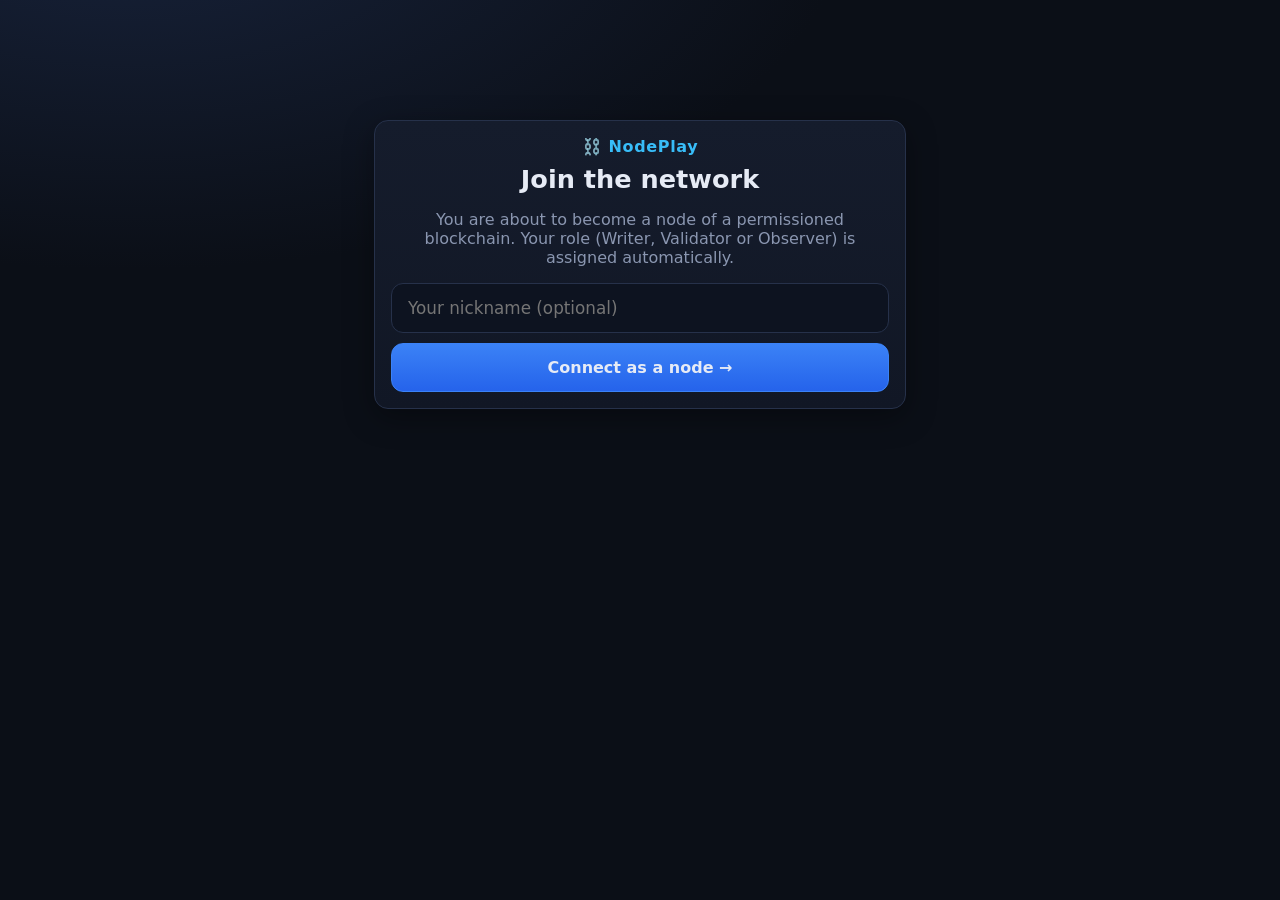
==== static/index.html @ 9b174d75 "Initial release of NodePlay: permissioned consensus classroom lab Interactive 5-minute activity wher" ====
<!doctype html>
<html lang="en">
<head>
  <meta charset="utf-8">
  <meta name="viewport" content="width=device-width, initial-scale=1, viewport-fit=cover">
  <meta name="theme-color" content="#0b0f17">
  <title>NodePlay · Node</title>
  <link rel="stylesheet" href="/static/css/style.css">
  <link rel="stylesheet" href="/static/css/client.css">
</head>
<body>
  <!-- ============================================================ JOIN -->
  <main id="join-screen" class="client">
    <section class="panel join">
      <div class="brand">⛓️ NodePlay</div>
      <h1>Join the network</h1>
      <p class="muted">
        You are about to become a node of a permissioned blockchain.
        Your role (Writer, Validator or Observer) is assigned automatically.
      </p>
      <form id="join-form" autocomplete="off">
        <input id="join-name" class="input" maxlength="20" placeholder="Your nickname (optional)">
        <button class="btn btn-primary" type="submit">Connect as a node →</button>
      </form>
    </section>
  </main>

  <!-- ============================================================ NODE -->
  <main id="node-screen" class="client hidden">
    <header class="client-header panel">
      <div class="who">
        <span id="role-badge" class="badge">…</span>
        <span id="node-name" class="name"></span>
      </div>
      <div class="conn" title="Connection status"><span id="conn-dot" class="dot"></span></div>
    </header>

    <section class="panel clock">
      <div>
        <div class="panel-title">Time remaining</div>
        <div id="game-clock" class="game-clock mono">05:00</div>
      </div>
      <span id="phase-badge" class="badge IDLE">IDLE</span>
    </section>

    <p id="role-hint" class="role-hint muted"></p>

    <!-- Slashing alert -->
    <section id="slashed-alert" class="panel alert hidden">
      <strong>⚠ You were demoted to Observer for inactivity (2 missed votes).</strong>
      <p>Validators that stay silent put the network's liveness at risk, so the protocol removed you from the validator set.</p>
    </section>

    <!-- WRITER: propose a transaction -->
    <section id="writer-view" class="panel hidden">
      <h2 class="panel-title">Propose a transaction</h2>
      <form id="propose-form" autocomplete="off">
        <input id="tx-input" class="input mono" maxlength="48" placeholder="e.g. ark:/80444/xt9bk2" enterkeyhint="send">
        <button id="propose-btn" class="btn btn-primary" type="submit" disabled>Propose Transaction</button>
      </form>
      <p id="writer-status" class="muted small"></p>
    </section>

    <!-- Mempool (everyone). Validators get the voting buttons. -->
    <section id="mempool" class="panel">
      <h2 class="panel-title">Mempool · current vote</h2>
      <div data-mp="voting" class="hidden">
        <div class="muted small">Proposed by <strong data-mp="proposer"></strong></div>
        <div class="mempool-tx" data-mp="tx"></div>
        <div class="progress"><span data-mp="bar"></span></div>
        <div class="row-between small muted">
          <span>Needs <strong data-mp="required"></strong> of <strong data-mp="eligible"></strong> approvals</span>
          <span class="mono" data-mp="seconds"></span>
        </div>

        <div id="vote-box" class="vote-box hidden">
          <button id="approve-btn" class="btn btn-approve" type="button">✔ Approve Block</button>
          <button id="reject-btn" class="btn btn-reject" type="button">✖ Reject Block</button>
        </div>
        <p id="vote-status" class="vote-status hidden"></p>

        <div class="tally">
          <div class="ok"><strong data-mp="approvals">0</strong><small>Approve</small></div>
          <div class="no"><strong data-mp="rejections">0</strong><small>Reject</small></div>
          <div><strong data-mp="pending">0</strong><small>Pending</small></div>
        </div>
      </div>
      <div data-mp="idle">
        <p class="muted" data-mp="idle-text"></p>
      </div>
      <div data-mp="result" class="hidden"></div>
    </section>

    <section id="strikes" class="panel strikes hidden">
      <span>Missed votes in a row</span>
      <span id="strike-dots" class="strike-dots"></span>
    </section>

    <section class="panel">
      <h2 class="panel-title">Network</h2>
      <div class="net">
        <div><strong id="m-writers">0</strong><small>Writers</small></div>
        <div><strong id="m-validators">0</strong><small>Validators</small></div>
        <div><strong id="m-observers">0</strong><small>Observers</small></div>
        <div><strong id="m-blocks">0</strong><small>Blocks</small></div>
      </div>
    </section>

    <section class="panel">
      <h2 class="panel-title">Ledger <span class="muted">(newest first)</span></h2>
      <div id="ledger" class="chain vertical"></div>
    </section>
  </main>

  <script src="/static/js/common.js"></script>
  <script src="/static/js/node.js"></script>
</body>
</html>
---- static/css/style.css ----
/* =========================================================================
   NodePlay — shared styles (dark "cockpit" theme, mobile first)
   ========================================================================= */

:root {
  --bg: #0b0f17;
  --bg-2: #111725;
  --panel: #151c2c;
  --panel-2: #1b2438;
  --border: #26314a;
  --text: #e6ebf5;
  --muted: #8a96b0;

  --writer: #f5b544;
  --validator: #38bdf8;
  --observer: #a78bfa;
  --approve: #22c55e;
  --reject: #ef4444;
  --warn: #f59e0b;

  --radius: 14px;
  --shadow: 0 8px 30px rgba(0, 0, 0, 0.35);
  --mono: ui-monospace, SFMono-Regular, Menlo, Consolas, "Liberation Mono", monospace;
}

* { box-sizing: border-box; }

html, body {
  margin: 0;
  background: radial-gradient(1200px 600px at 10% -10%, #17223a 0%, var(--bg) 60%) fixed, var(--bg);
  color: var(--text);
  font-family: system-ui, -apple-system, "Segoe UI", Roboto, Ubuntu, sans-serif;
  -webkit-font-smoothing: antialiased;
  -webkit-tap-highlight-color: transparent;
}

button, input { font: inherit; color: inherit; }

.hidden { display: none !important; }
.muted { color: var(--muted); }
.mono { font-family: var(--mono); }

/* ----------------------------------------------------------------- panels */

.panel {
  background: linear-gradient(180deg, var(--panel) 0%, var(--bg-2) 100%);
  border: 1px solid var(--border);
  border-radius: var(--radius);
  padding: 16px;
  box-shadow: var(--shadow);
}

.panel-title {
  margin: 0 0 10px;
  font-size: 0.75rem;
  font-weight: 700;
  letter-spacing: 0.12em;
  text-transform: uppercase;
  color: var(--muted);
}

/* ----------------------------------------------------------------- badges */

.badge {
  display: inline-flex;
  align-items: center;
  gap: 6px;
  padding: 4px 10px;
  border-radius: 999px;
  font-size: 0.75rem;
  font-weight: 800;
  letter-spacing: 0.08em;
  border: 1px solid currentColor;
  background: color-mix(in srgb, currentColor 14%, transparent);
}
.badge.WRITER { color: var(--writer); }
.badge.VALIDATOR { color: var(--validator); }
.badge.OBSERVER { color: var(--observer); }
.badge.ELIMINATED { color: var(--reject); }
.badge.IDLE { color: var(--muted); }
.badge.RUNNING { color: var(--approve); }
.badge.ENDED { color: var(--reject); }

.dot {
  width: 8px; height: 8px; border-radius: 50%;
  background: var(--reject);
  box-shadow: 0 0 0 3px color-mix(in srgb, var(--reject) 25%, transparent);
}
.dot.online {
  background: var(--approve);
  box-shadow: 0 0 0 3px color-mix(in srgb, var(--approve) 25%, transparent);
}

/* ---------------------------------------------------------------- buttons */

.btn {
  appearance: none;
  border: 1px solid var(--border);
  background: var(--panel-2);
  border-radius: 12px;
  padding: 14px 18px;
  font-weight: 700;
  cursor: pointer;
  transition: transform 0.06s ease, filter 0.15s ease, opacity 0.15s ease;
  touch-action: manipulation;
}
.btn:active:not(:disabled) { transform: scale(0.97); }
.btn:hover:not(:disabled) { filter: brightness(1.12); }
.btn:disabled { opacity: 0.38; cursor: not-allowed; }

.btn-primary { background: linear-gradient(180deg, #3b82f6, #2563eb); border-color: #3b82f6; }
.btn-approve { background: linear-gradient(180deg, #22c55e, #16a34a); border-color: #22c55e; color: #04130a; }
.btn-reject { background: linear-gradient(180deg, #ef4444, #dc2626); border-color: #ef4444; color: #1a0303; }
.btn-ghost { background: transparent; }
.btn.selected { outline: 3px solid #fff; outline-offset: 2px; }

.input {
  width: 100%;
  padding: 14px 16px;
  border-radius: 12px;
  border: 1px solid var(--border);
  background: #0d1320;
  outline: none;
  font-size: 1.05rem;
}
.input:focus { border-color: var(--validator); }

/* ------------------------------------------------------------ mempool box */

.mempool-tx {
  font-family: var(--mono);
  font-size: clamp(1.4rem, 5vw, 2.6rem);
  font-weight: 800;
  word-break: break-word;
  margin: 6px 0 4px;
}

.progress {
  position: relative;
  height: 12px;
  border-radius: 999px;
  background: #0d1320;
  border: 1px solid var(--border);
  overflow: hidden;
  margin: 12px 0 6px;
}
.progress > span {
  position: absolute; inset: 0 auto 0 0;
  width: 100%;
  background: linear-gradient(90deg, var(--approve), var(--warn), var(--reject));
  background-size: 300% 100%;
  border-radius: inherit;
  transition: width 0.1s linear;
}

.tally {
  display: grid;
  grid-template-columns: repeat(3, 1fr);
  gap: 8px;
  margin-top: 12px;
}
.tally > div {
  background: #0d1320;
  border: 1px solid var(--border);
  border-radius: 12px;
  padding: 10px;
  text-align: center;
}
.tally strong { display: block; font-size: 1.6rem; font-variant-numeric: tabular-nums; }
.tally small { color: var(--muted); font-size: 0.72rem; letter-spacing: 0.08em; text-transform: uppercase; }
.tally .ok strong { color: var(--approve); }
.tally .no strong { color: var(--reject); }

.result {
  margin-top: 12px;
  padding: 12px 14px;
  border-radius: 12px;
  font-weight: 700;
  border: 1px solid currentColor;
}
.result.APPROVED { color: var(--approve); background: color-mix(in srgb, var(--approve) 10%, transparent); }
.result.REJECTED { color: var(--reject); background: color-mix(in srgb, var(--reject) 10%, transparent); }

/* ------------------------------------------------------------- the ledger */

.chain {
  display: flex;
  gap: 0;
  overflow-x: auto;
  padding: 6px 2px 12px;
  scroll-behavior: smooth;
  scrollbar-width: thin;
}

.block {
  flex: 0 0 auto;
  width: 190px;
  background: #0d1320;
  border: 1px solid var(--border);
  border-radius: 12px;
  padding: 12px;
  font-size: 0.8rem;
  position: relative;
}
.block.genesis { border-color: var(--observer); }
.block.latest { border-color: var(--approve); box-shadow: 0 0 0 2px color-mix(in srgb, var(--approve) 30%, transparent); animation: pop 0.4s ease; }
.block .idx { font-weight: 800; color: var(--validator); }
.block .tx {
  font-family: var(--mono);
  font-size: 1rem;
  font-weight: 700;
  margin: 6px 0 8px;
  word-break: break-word;
}
.block dl { margin: 0; display: grid; grid-template-columns: auto 1fr; gap: 2px 8px; }
.block dt { color: var(--muted); }
.block dd { margin: 0; font-family: var(--mono); overflow: hidden; text-overflow: ellipsis; white-space: nowrap; }

.link {
  flex: 0 0 auto;
  align-self: center;
  width: 28px;
  height: 2px;
  background: repeating-linear-gradient(90deg, var(--muted) 0 6px, transparent 6px 10px);
  position: relative;
}
.link::after {
  content: "";
  position: absolute; right: -2px; top: -4px;
  border: 5px solid transparent;
  border-left-color: var(--muted);
}

/* Vertical ledger for narrow screens (phones). */
.chain.vertical { flex-direction: column-reverse; overflow: visible; }
.chain.vertical .block { width: 100%; }
.chain.vertical .link { width: 2px; height: 16px; margin-left: 24px; align-self: flex-start;
  background: repeating-linear-gradient(180deg, var(--muted) 0 4px, transparent 4px 7px); }
.chain.vertical .link::after { display: none; }

/* -------------------------------------------------------------- toasts */

#toasts {
  position: fixed;
  left: 50%;
  bottom: 16px;
  transform: translateX(-50%);
  display: flex;
  flex-direction: column;
  gap: 8px;
  width: min(92vw, 460px);
  z-index: 50;
  pointer-events: none;
}
.toast {
  padding: 12px 14px;
  border-radius: 12px;
  background: var(--panel-2);
  border: 1px solid var(--border);
  box-shadow: var(--shadow);
  font-weight: 600;
  animation: pop 0.25s ease;
}
.toast.warn { border-color: var(--warn); }
.toast.danger { border-color: var(--reject); background: #2a1114; }
.toast.ok { border-color: var(--approve); }

@keyframes pop {
  from { transform: translateY(6px) scale(0.98); opacity: 0; }
  to { transform: none; opacity: 1; }
}

@keyframes pulse {
  0%, 100% { opacity: 1; }
  50% { opacity: 0.45; }
}
.pulse { animation: pulse 1s ease-in-out infinite; }

@media (prefers-reduced-motion: reduce) {
  *, *::before, *::after { animation: none !important; transition: none !important; }
}
---- static/css/client.css ----
/* NodePlay — participant (phone) layout */

.client {
  max-width: 560px;
  margin: 0 auto;
  padding: max(12px, env(safe-area-inset-top)) 14px calc(24px + env(safe-area-inset-bottom));
  display: flex;
  flex-direction: column;
  gap: 12px;
}

.small { font-size: 0.85rem; }
.row-between { display: flex; justify-content: space-between; align-items: center; gap: 8px; }

/* Join screen */
.join { margin-top: 12vh; text-align: center; }
.join h1 { margin: 8px 0; font-size: 1.6rem; }
.join form { display: flex; flex-direction: column; gap: 10px; margin-top: 16px; }
.brand { font-weight: 800; letter-spacing: 0.04em; color: var(--validator); }

/* Header */
.client-header {
  display: flex;
  justify-content: space-between;
  align-items: center;
  padding: 12px 14px;
  position: sticky;
  top: 8px;
  z-index: 10;
}
.who { display: flex; align-items: center; gap: 10px; min-width: 0; }
.who .badge { font-size: 0.85rem; padding: 6px 12px; }
.name { font-weight: 700; overflow: hidden; text-overflow: ellipsis; white-space: nowrap; }

.clock { display: flex; justify-content: space-between; align-items: center; }
.clock .panel-title { margin-bottom: 2px; }
.game-clock { font-size: 2.6rem; font-weight: 800; font-variant-numeric: tabular-nums; }
.game-clock.low { color: var(--reject); }

.role-hint { margin: -2px 4px 0; font-size: 0.9rem; }

/* Slashing alert */
.alert { border-color: var(--reject); background: #2a1114; color: #fecaca; }
.alert p { margin: 6px 0 0; font-size: 0.9rem; color: #fca5a5; }

/* Writer form */
#propose-form { display: flex; flex-direction: column; gap: 10px; }

/* Validator voting */
.vote-box { display: grid; grid-template-columns: 1fr 1fr; gap: 10px; margin-top: 14px; }
.vote-box .btn { padding: 22px 10px; font-size: 1.05rem; border-radius: 16px; }
.vote-status {
  margin: 14px 0 0;
  padding: 12px;
  border-radius: 12px;
  text-align: center;
  font-weight: 700;
  background: #0d1320;
  border: 1px solid var(--border);
}
.vote-status.approve { color: var(--approve); border-color: var(--approve); }
.vote-status.reject { color: var(--reject); border-color: var(--reject); }

/* Strikes */
.strikes { display: flex; justify-content: space-between; align-items: center; padding: 12px 16px; font-size: 0.9rem; }
.strike-dots { display: flex; gap: 6px; }
.strike-dots i { width: 14px; height: 14px; border-radius: 50%; border: 2px solid var(--reject); }
.strike-dots i.on { background: var(--reject); }

/* Network metrics */
.net { display: grid; grid-template-columns: repeat(4, 1fr); gap: 8px; text-align: center; }
.net strong { display: block; font-size: 1.4rem; font-variant-numeric: tabular-nums; }
.net small { color: var(--muted); font-size: 0.7rem; text-transform: uppercase; letter-spacing: 0.06em; }

/* Role tint on the whole page */
body.role-WRITER .client-header { border-color: var(--writer); }
body.role-VALIDATOR .client-header { border-color: var(--validator); }
body.role-OBSERVER .client-header { border-color: var(--observer); }
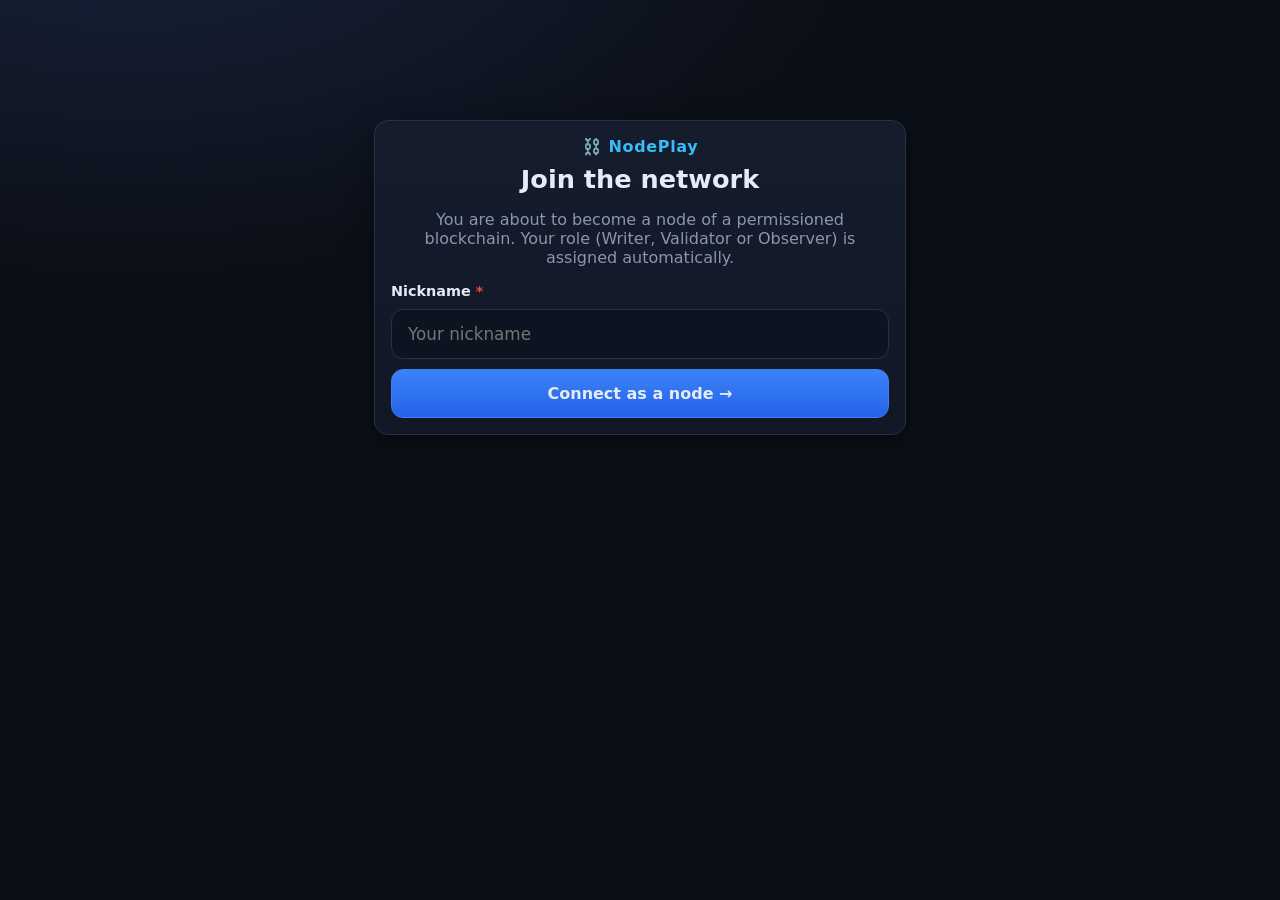
==== commit 183fd5d0: "Add bot validators, random roles, STOP and Leave controls - Built-in bot validators that always appr" ====
--- a/static/index.html
+++ b/static/index.html
@@ -18,8 +18,10 @@
         You are about to become a node of a permissioned blockchain.
         Your role (Writer, Validator or Observer) is assigned automatically.
       </p>
-      <form id="join-form" autocomplete="off">
-        <input id="join-name" class="input" maxlength="20" placeholder="Your nickname (optional)">
+      <form id="join-form" autocomplete="off" novalidate>
+        <label for="join-name" class="join-label">Nickname <span class="req">*</span></label>
+        <input id="join-name" class="input" required minlength="2" maxlength="20" placeholder="Your nickname" autocapitalize="words" enterkeyhint="go">
+        <p id="join-error" class="join-error hidden">Please enter a nickname (at least 2 characters) to join.</p>
         <button class="btn btn-primary" type="submit">Connect as a node →</button>
       </form>
     </section>
@@ -32,7 +34,10 @@
         <span id="role-badge" class="badge">…</span>
         <span id="node-name" class="name"></span>
       </div>
-      <div class="conn" title="Connection status"><span id="conn-dot" class="dot"></span></div>
+      <div class="header-actions">
+        <span id="conn-dot" class="dot" title="Connection status"></span>
+        <button id="leave-btn" class="btn btn-ghost leave-btn" type="button" title="Leave the network">⏏ Leave</button>
+      </div>
     </header>
 
     <section class="panel clock">
--- a/static/css/client.css
+++ b/static/css/client.css
@@ -16,6 +16,10 @@
 .join { margin-top: 12vh; text-align: center; }
 .join h1 { margin: 8px 0; font-size: 1.6rem; }
 .join form { display: flex; flex-direction: column; gap: 10px; margin-top: 16px; }
+.join-label { text-align: left; font-weight: 700; font-size: 0.9rem; }
+.join-label .req { color: var(--reject); }
+.join-error { margin: -2px 0 0; text-align: left; color: #fca5a5; font-size: 0.85rem; }
+.input.invalid { border-color: var(--reject); }
 .brand { font-weight: 800; letter-spacing: 0.04em; color: var(--validator); }
 
 /* Header */
@@ -31,6 +35,8 @@
 .who { display: flex; align-items: center; gap: 10px; min-width: 0; }
 .who .badge { font-size: 0.85rem; padding: 6px 12px; }
 .name { font-weight: 700; overflow: hidden; text-overflow: ellipsis; white-space: nowrap; }
+.header-actions { display: flex; align-items: center; gap: 12px; flex: 0 0 auto; }
+.leave-btn { padding: 8px 12px; font-size: 0.85rem; border-radius: 10px; }
 
 .clock { display: flex; justify-content: space-between; align-items: center; }
 .clock .panel-title { margin-bottom: 2px; }
